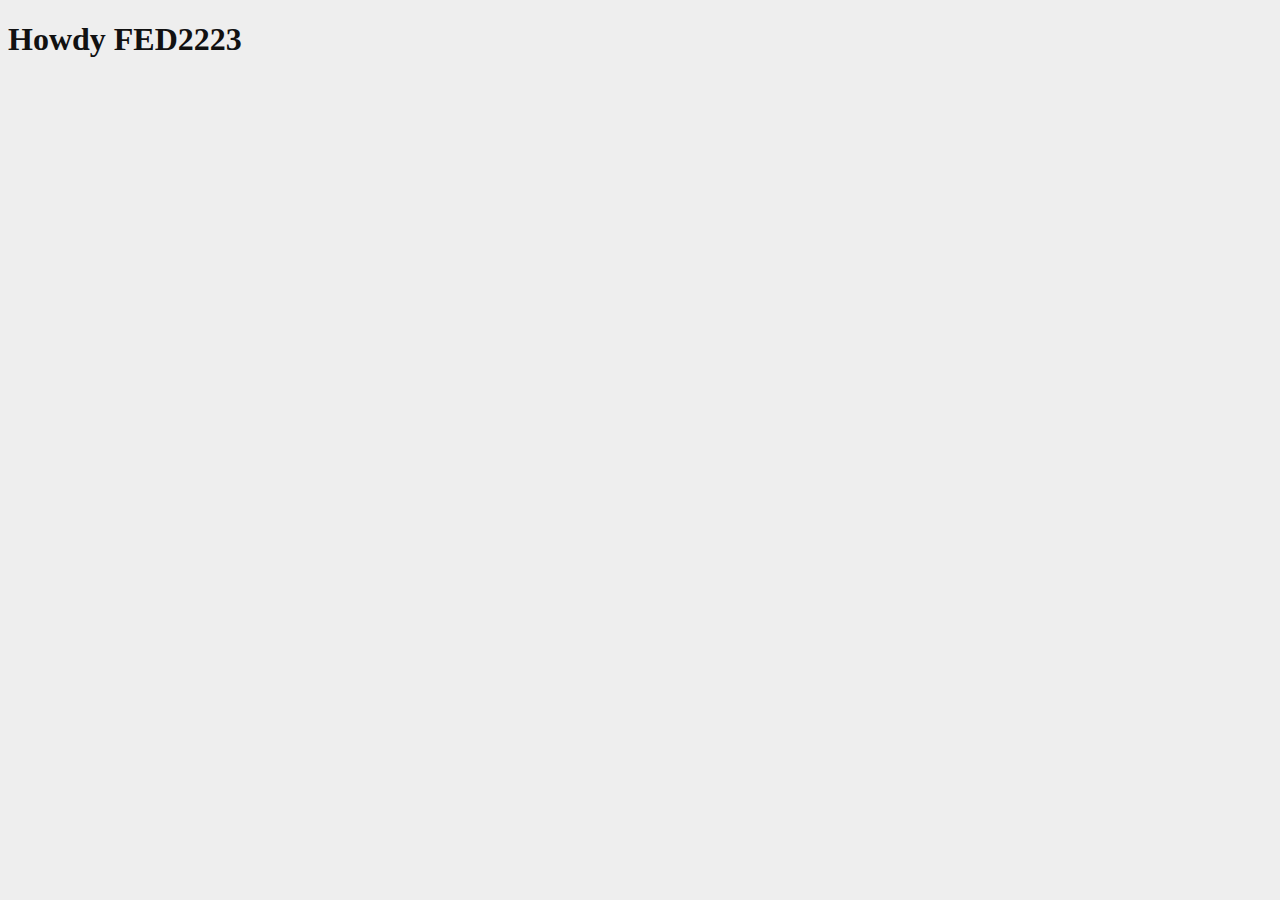
==== basiswebsite/index.html @ 27a64022 "Add files via upload" ====
<!doctype html>
<html lang="nl">
	
<head>
	<meta charset="UTF-8">
	<meta name="author" content="jouw naam">
	<meta name="viewport" content="width=device-width, initial-scale=1">
	
	<title>Howdy FED2223</title>
	
	<link href="styles/style.css" rel="stylesheet">
	<link rel="icon" type="image/svg+xml" href="images/favicon.svg">
</head>

<body>
	<h1>Howdy FED2223</h1>

	<script defer src="scripts/script.js"></script>
</body>
	
</html>
---- basiswebsite/styles/style.css ----
/**************/
/* CSS REMEDY */
/**************/
*, *::after, *::before {
  box-sizing:border-box;  
}

button, summary {
	cursor: pointer;
}





/*********************/
/* CUSTOM PROPERTIES */
/*********************/
:root {
	/* startje */
	--color-text:#111;
	--color-background:#eee;
}





/****************/
/* JOUW STYLING */
/****************/

/* jouw code */

body {
  color:var(--color-text);
  background-color:var(--color-background);
}
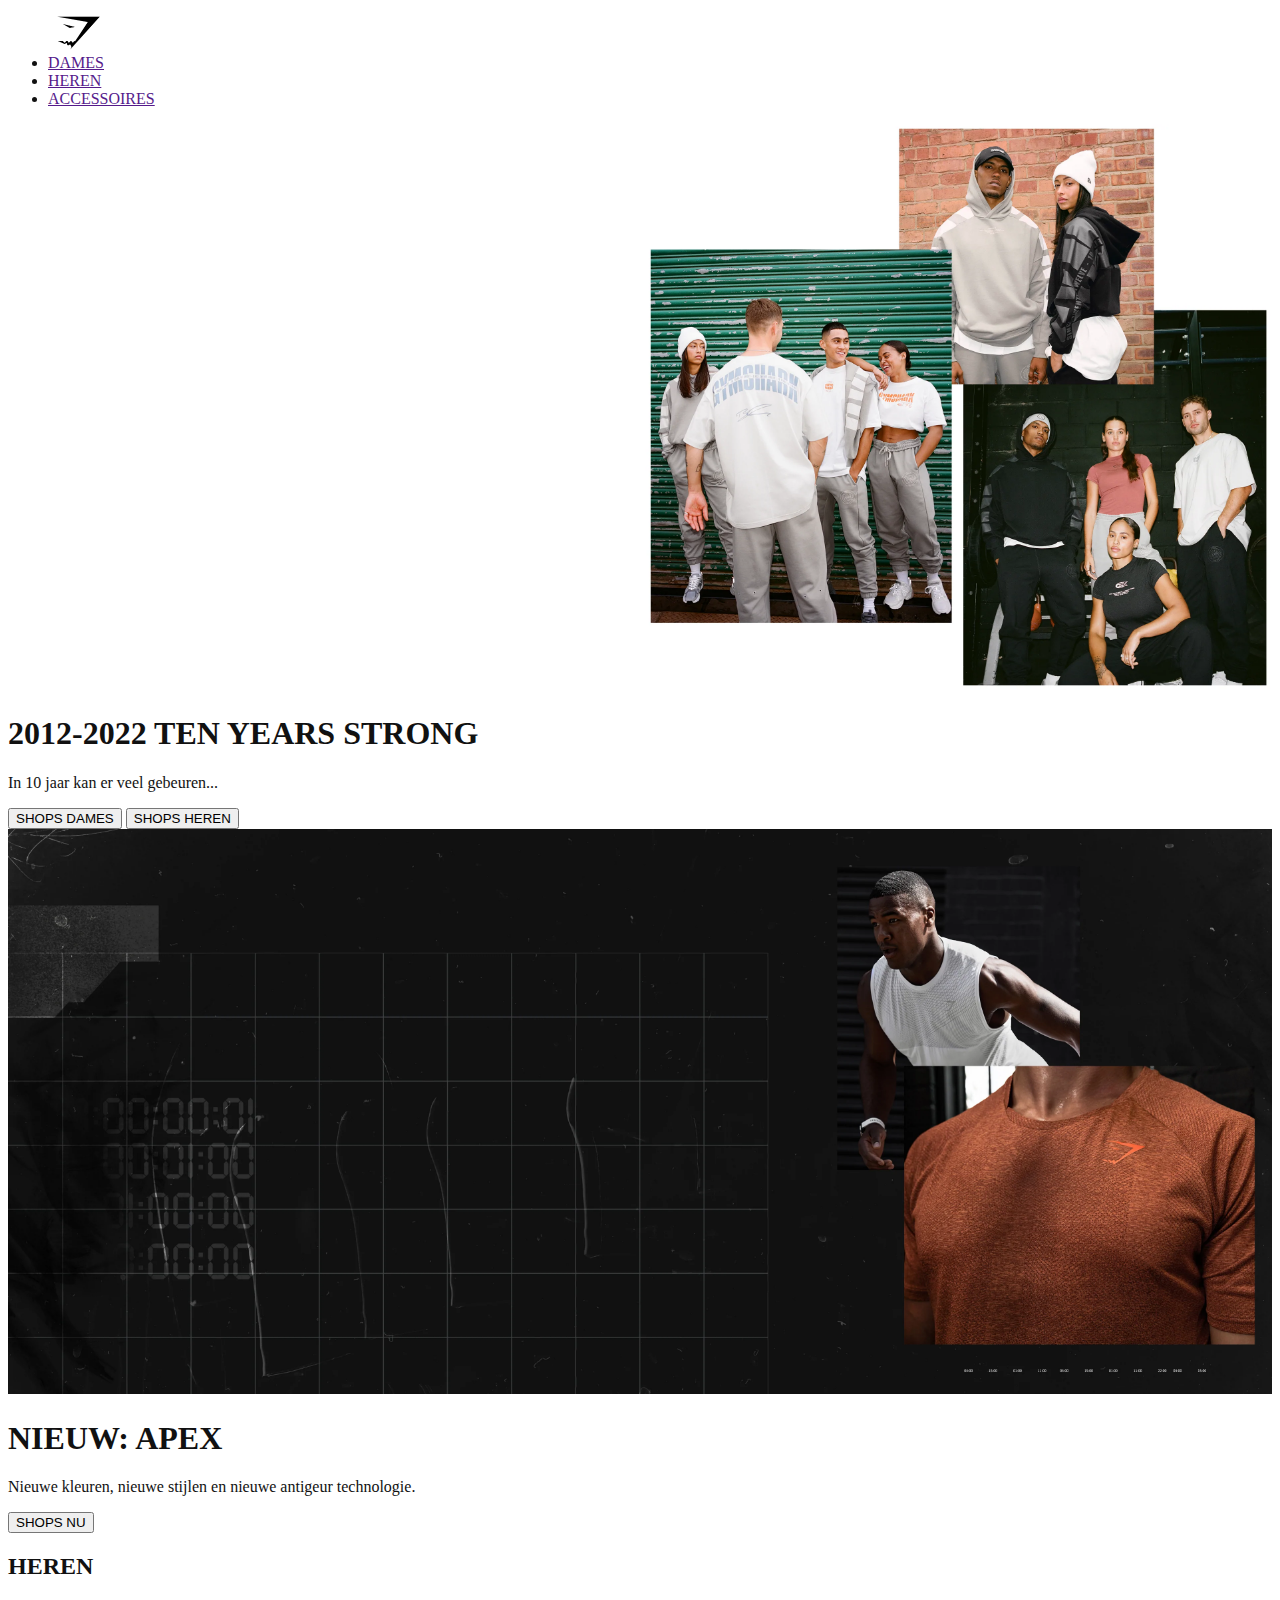
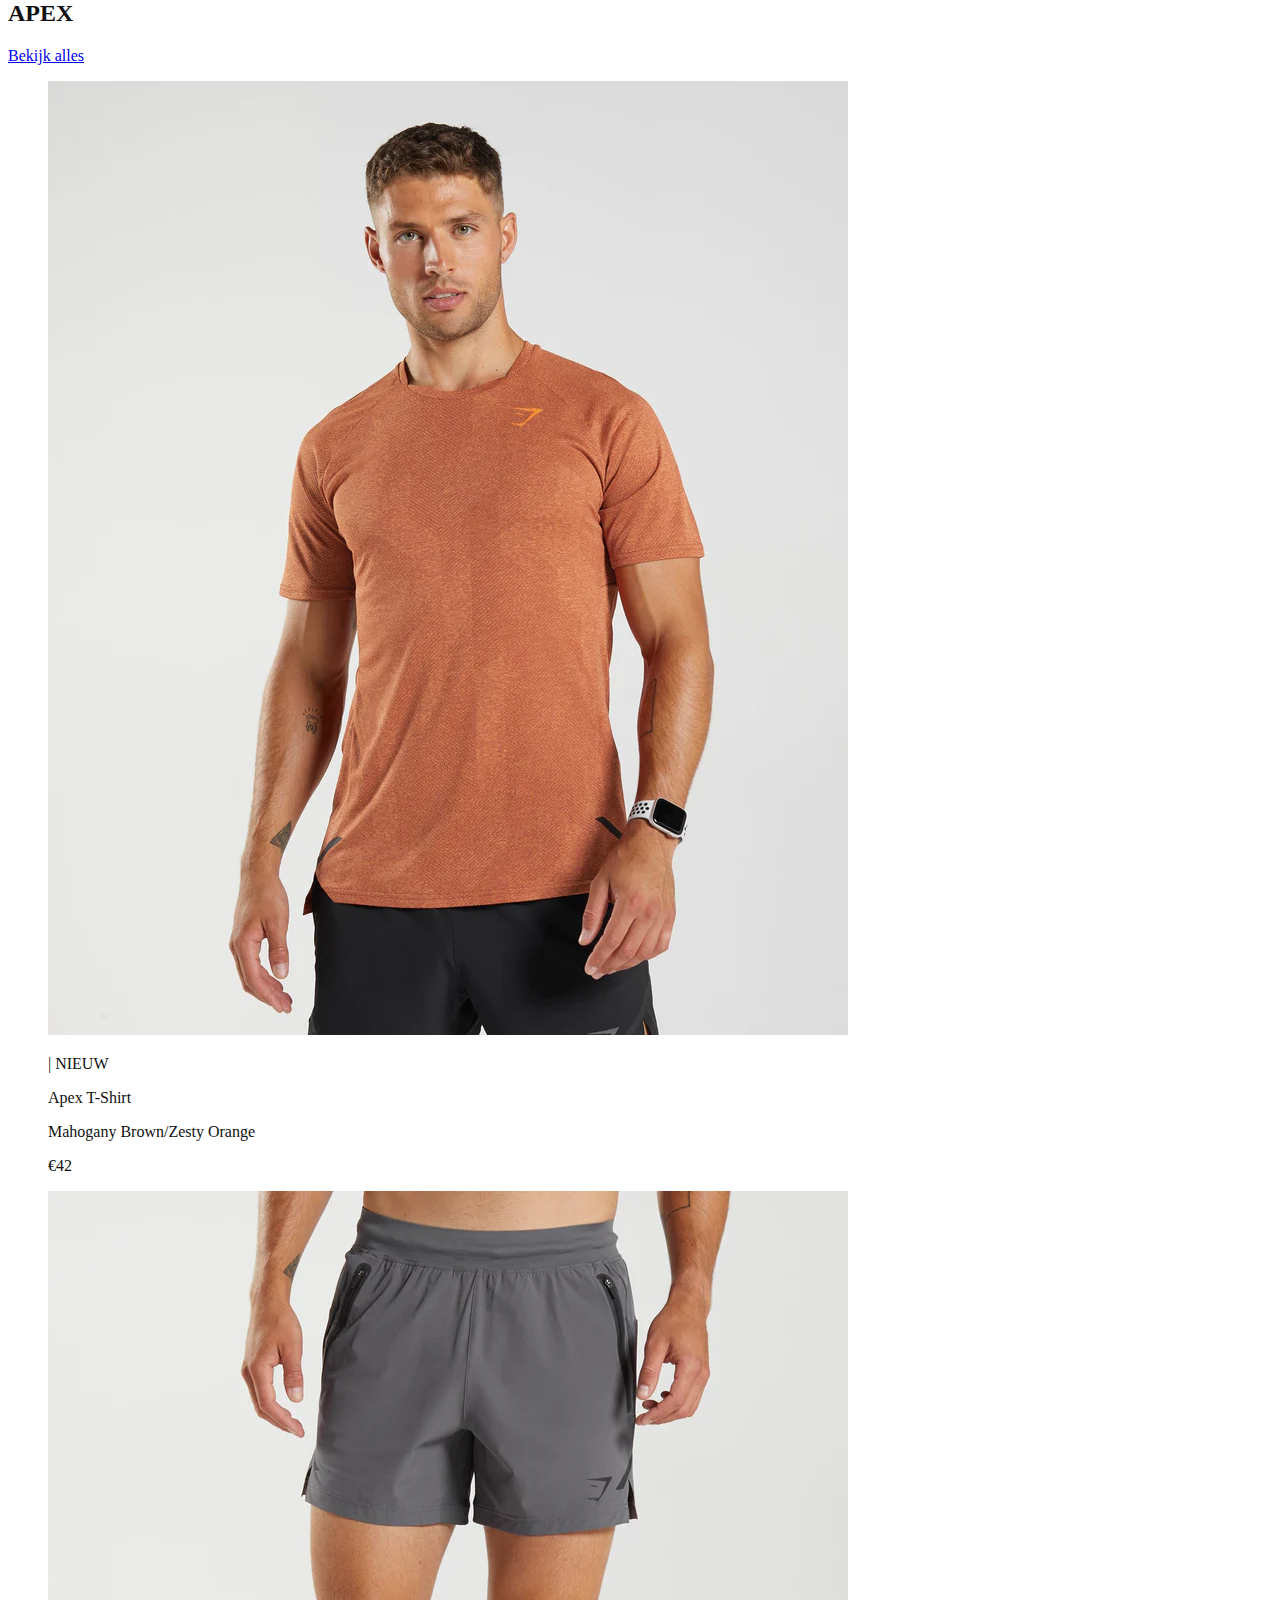
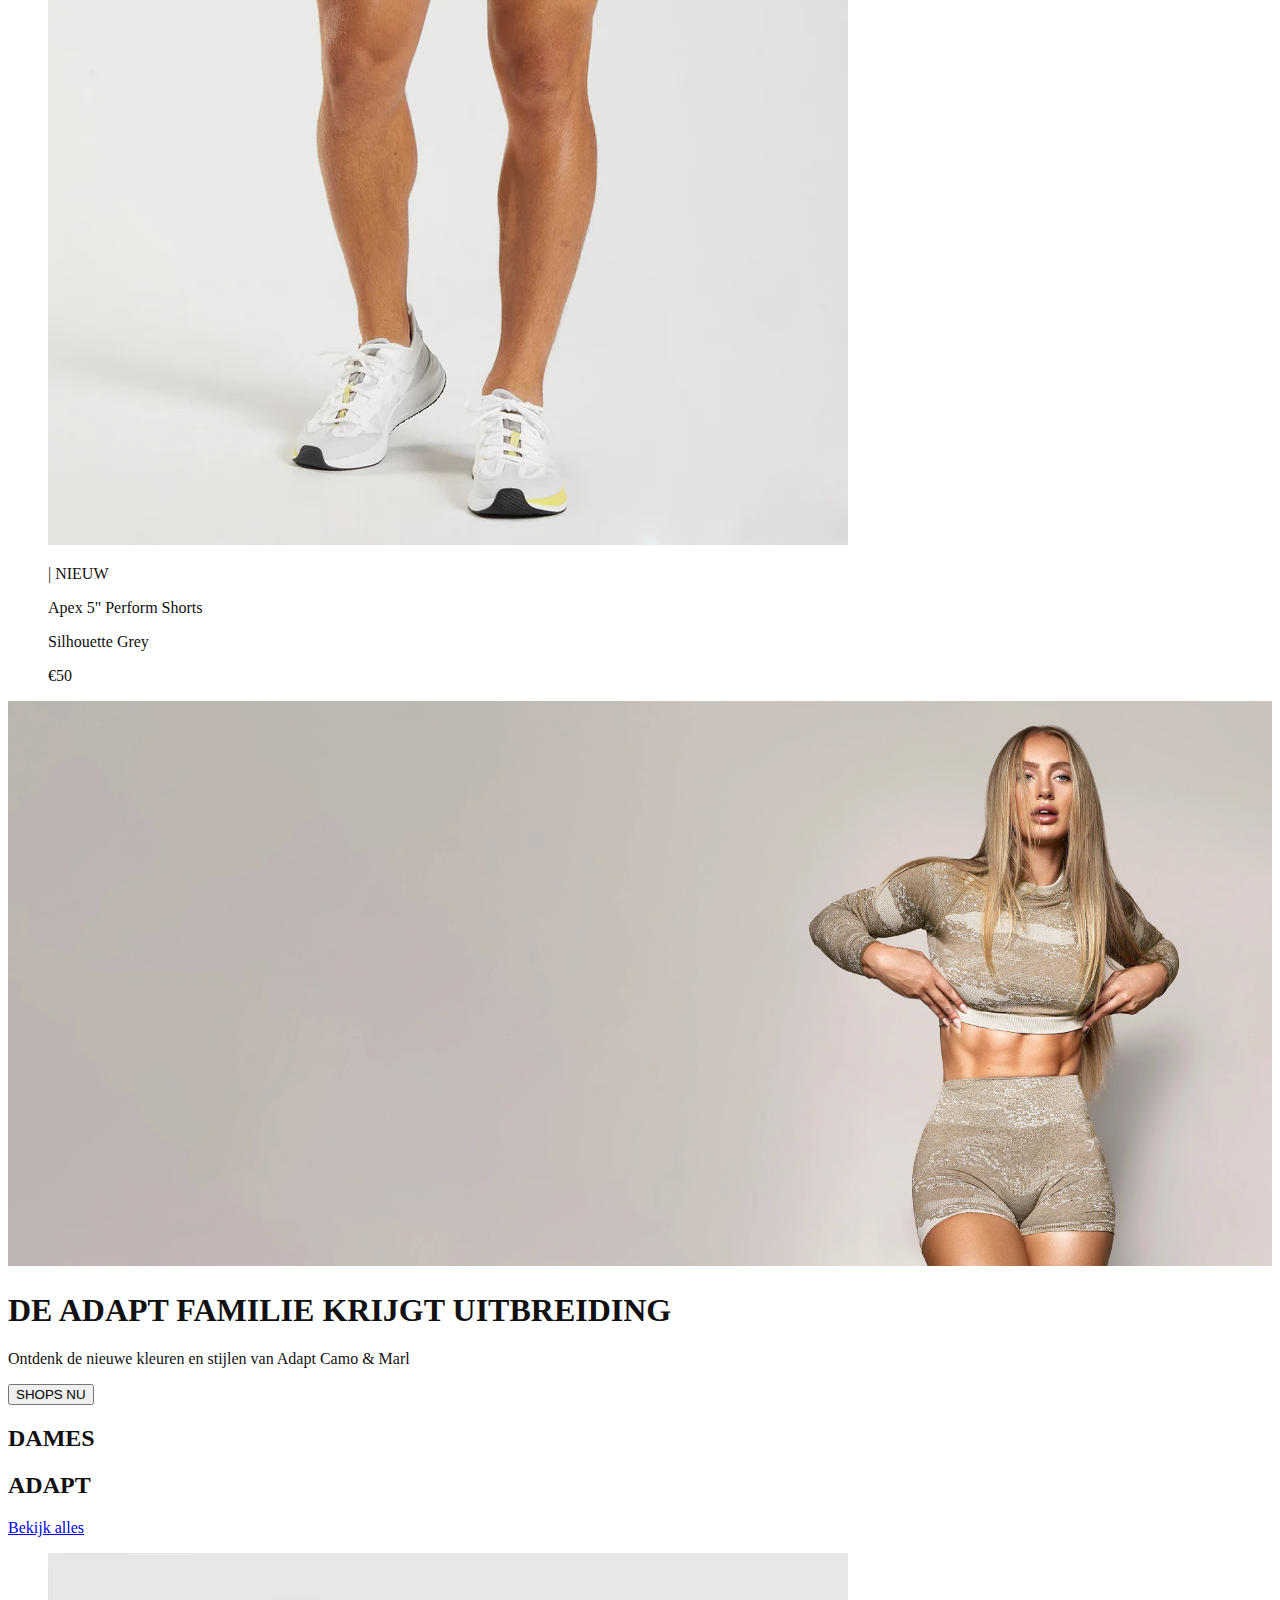
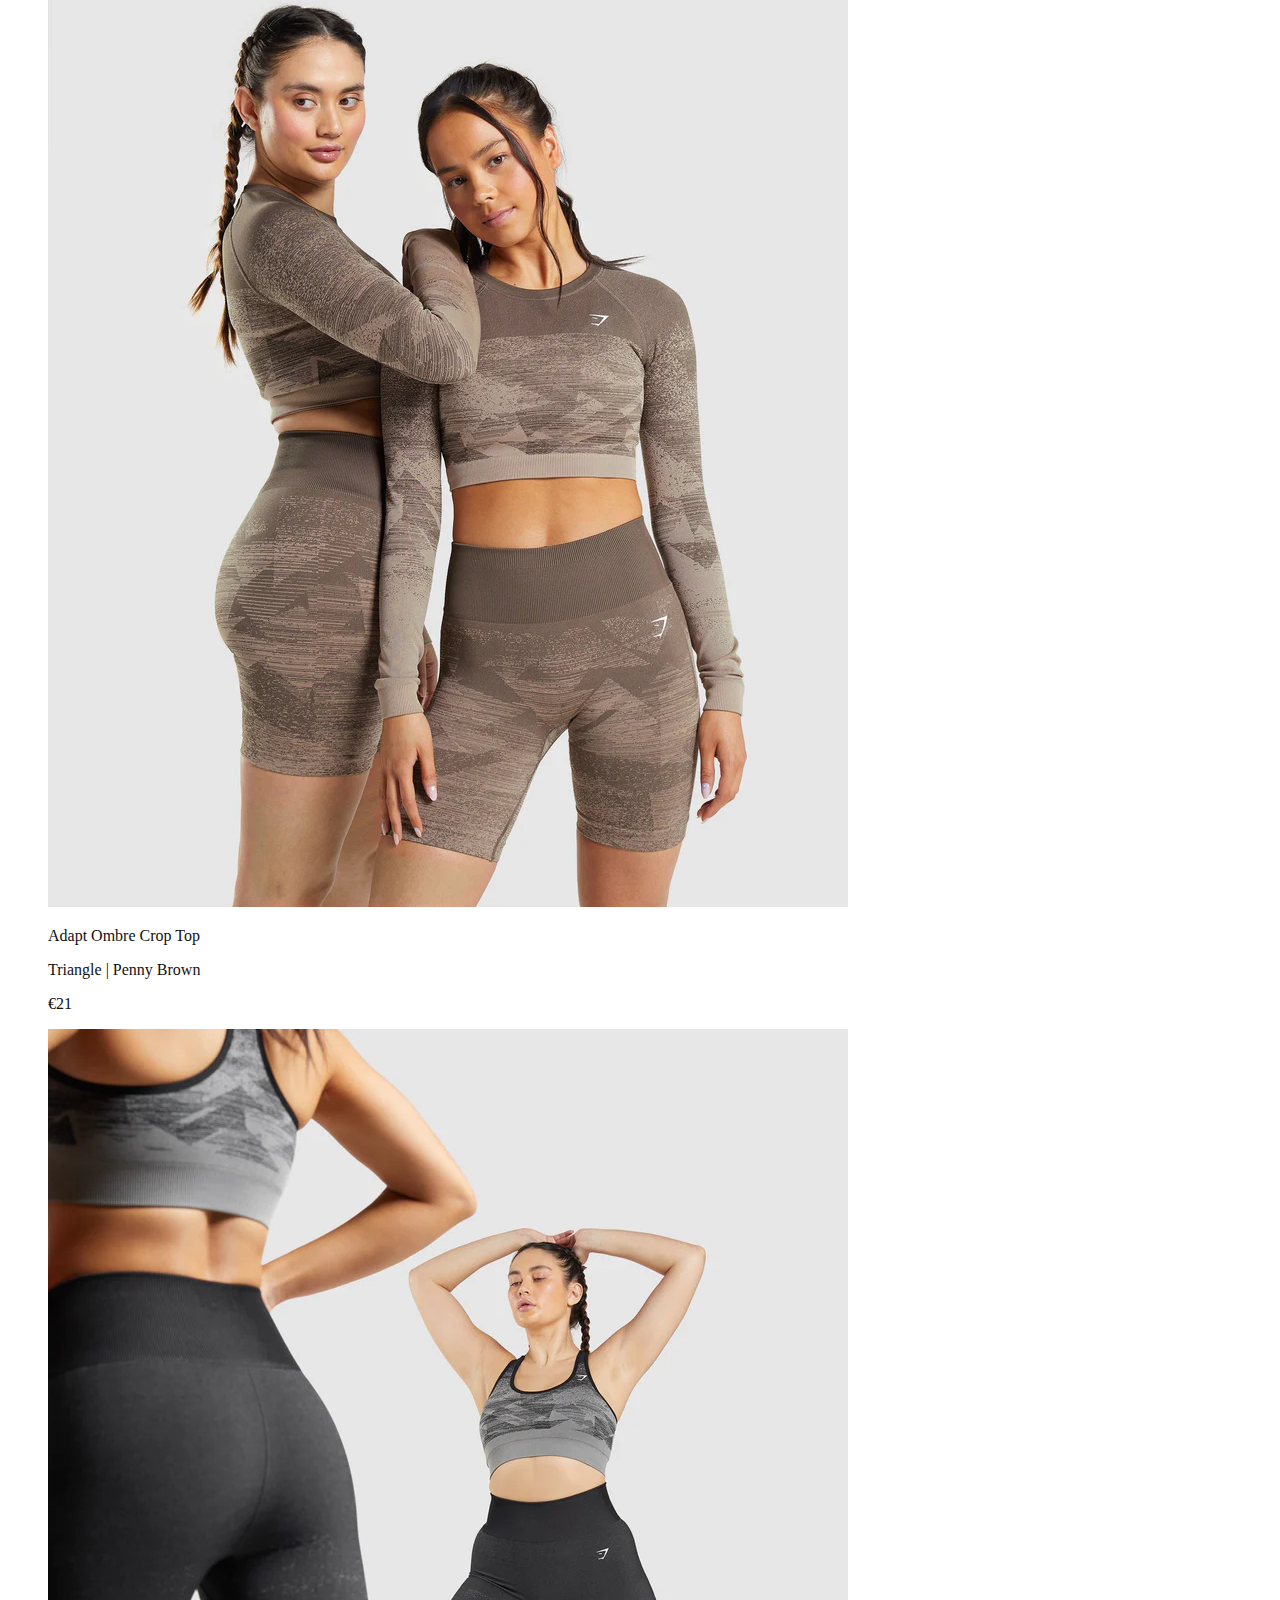
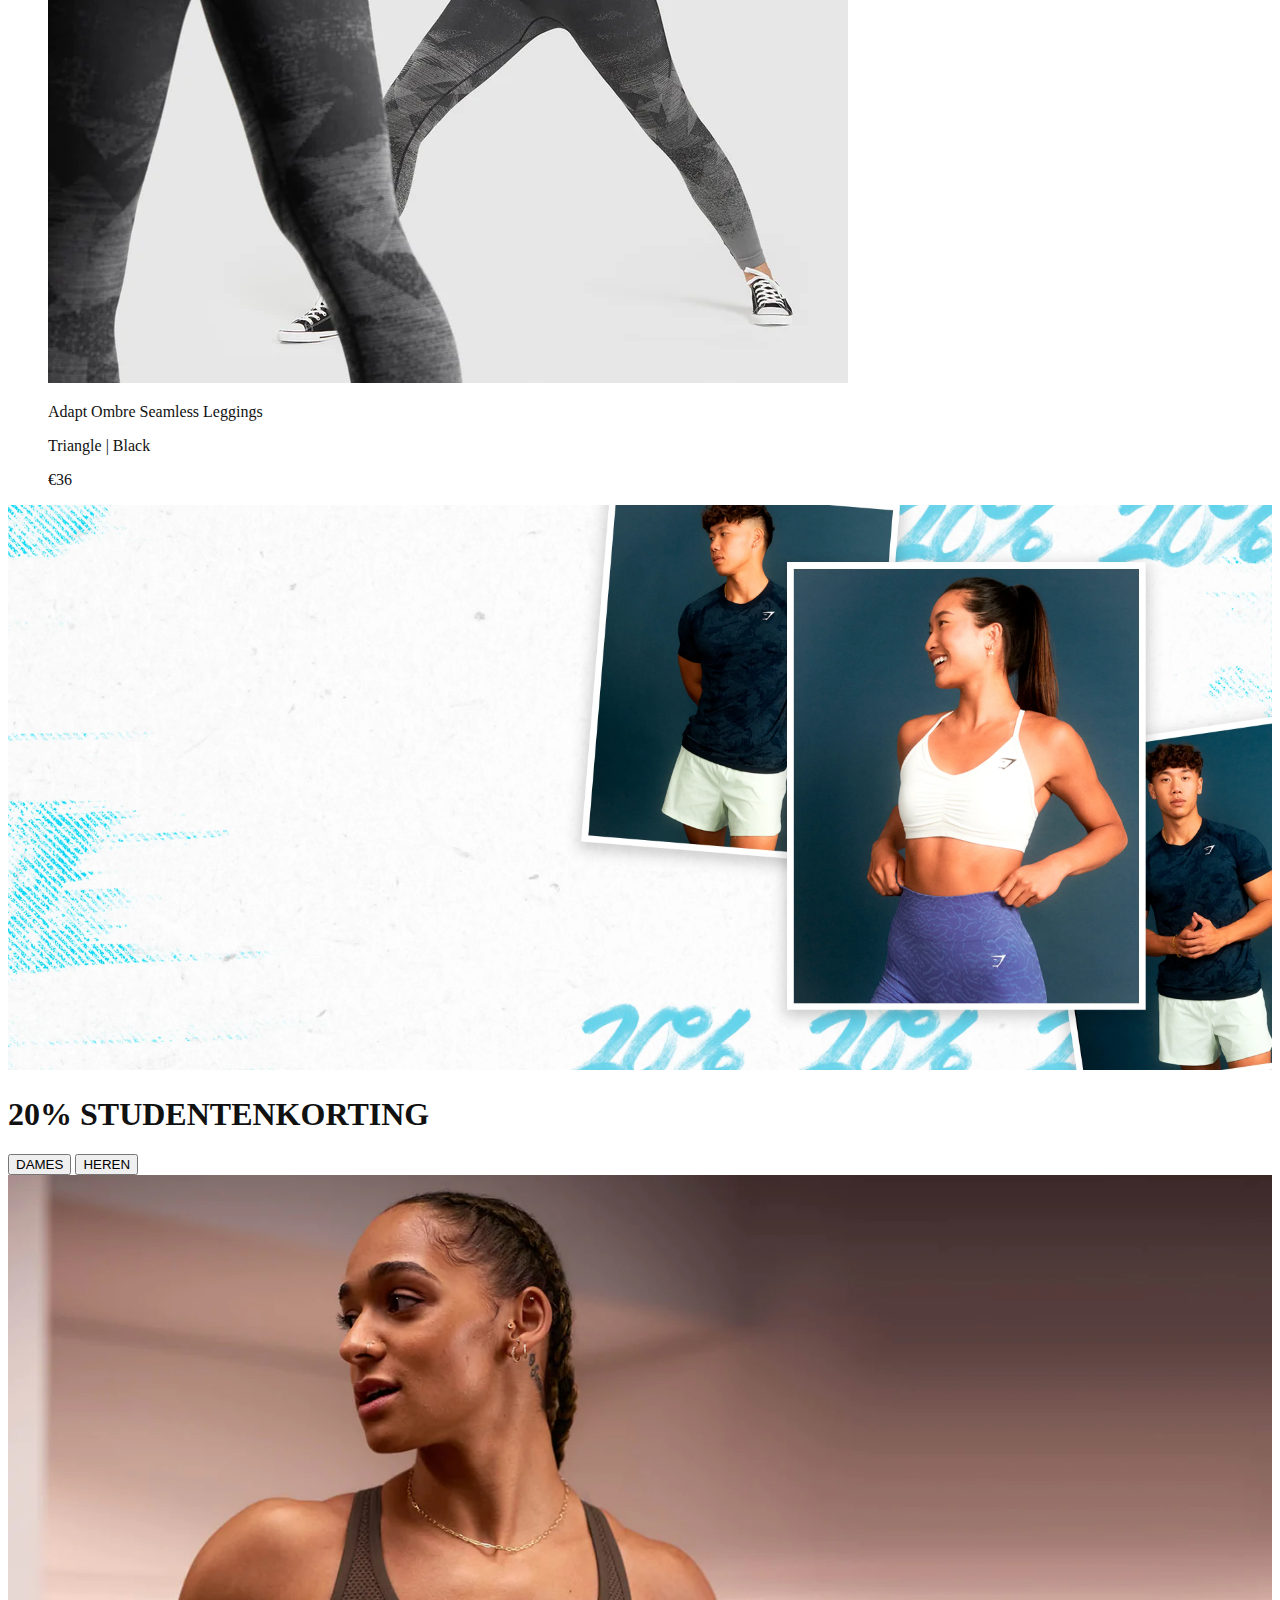
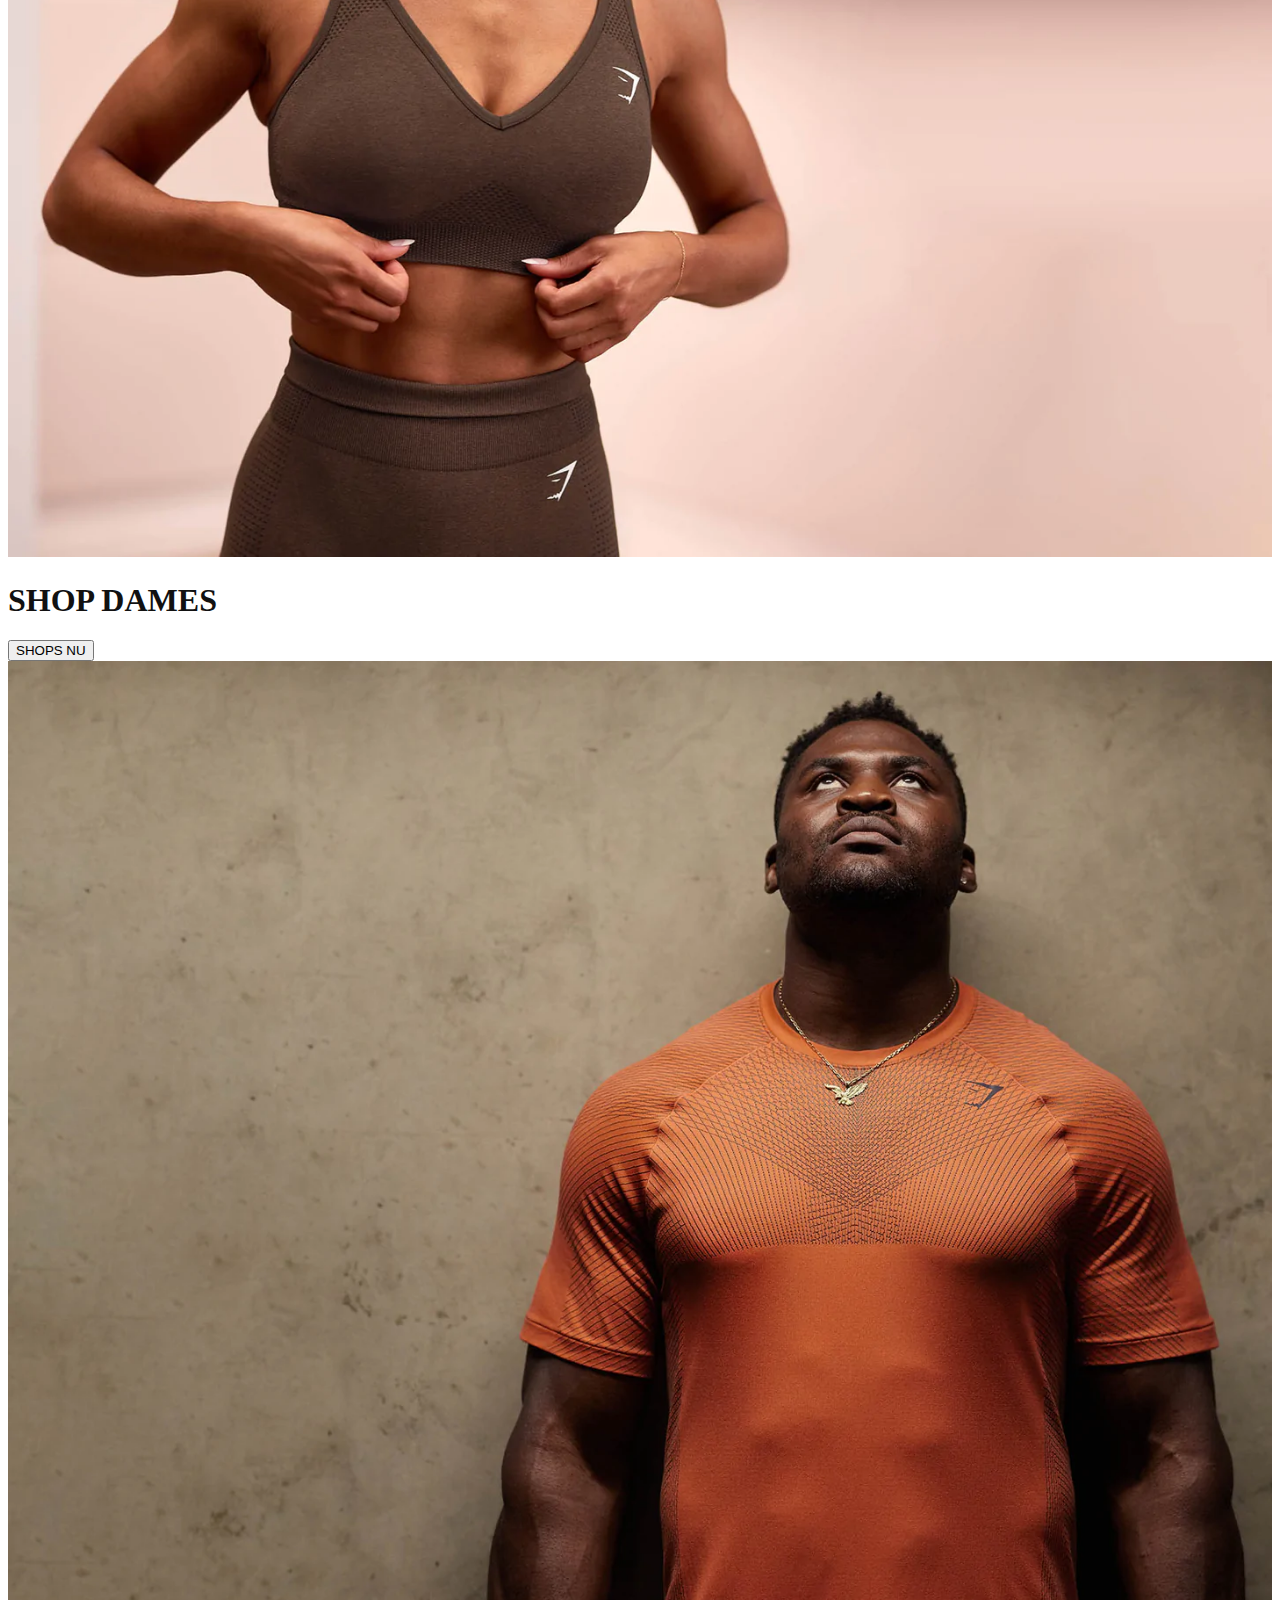
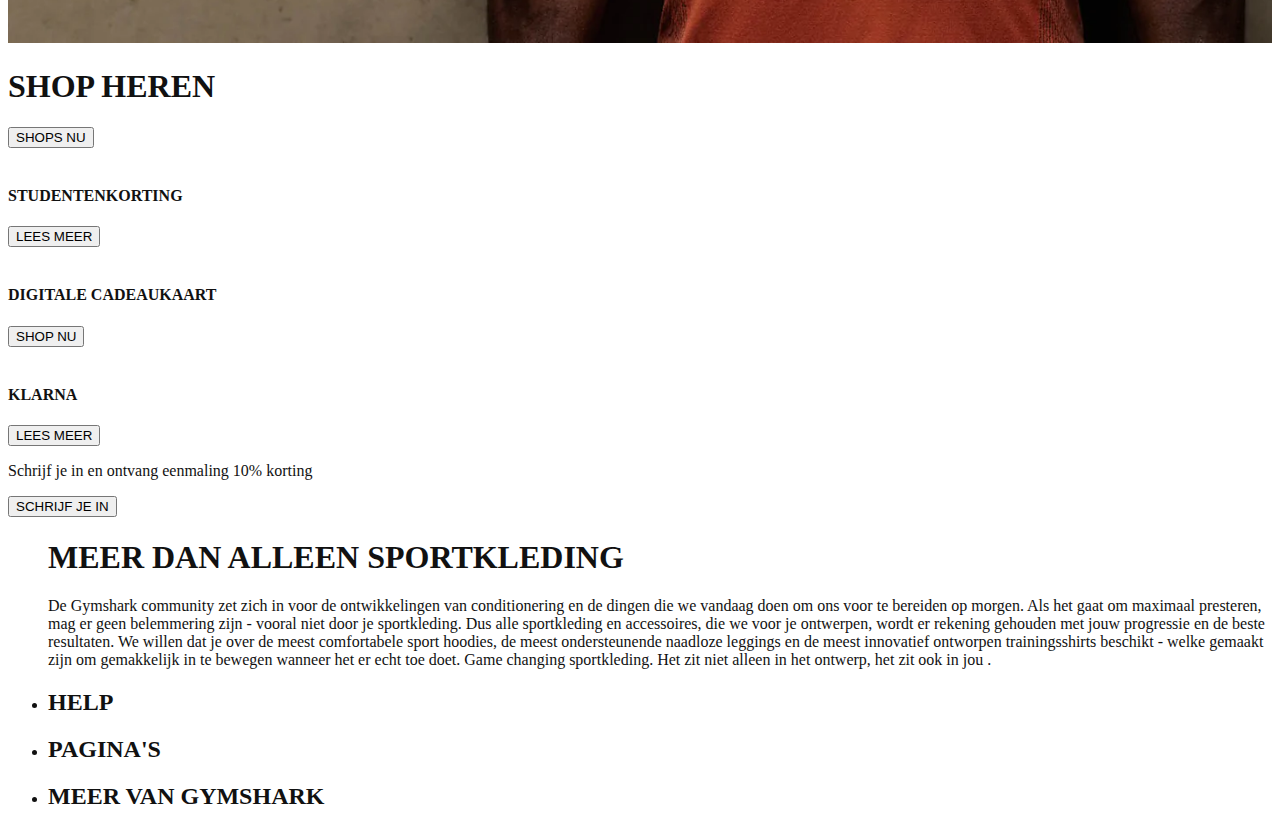
==== commit 3b416658: "Add files via upload" ====
--- a/basiswebsite/index.html
+++ b/basiswebsite/index.html
@@ -6,15 +6,143 @@
 	<meta name="author" content="jouw naam">
 	<meta name="viewport" content="width=device-width, initial-scale=1">
 	
-	<title>Howdy FED2223</title>
+	<title>Gym Shark</title>
 	
 	<link href="styles/style.css" rel="stylesheet">
 	<link rel="icon" type="image/svg+xml" href="images/favicon.svg">
 </head>
 
 <body>
-	<h1>Howdy FED2223</h1>
+	<header>
+        <nav>
+        <ul>
+			<img id="logo" src="images/gymsharkLogo.jpg" alt="">
+            <li><a href="" >DAMES</a></li>
+            <li><a href="" >HEREN</a></li>
+            <li><a href="" >ACCESSOIRES</a></li>
+        </ul>
+        </nav>
+    </header>
+	<main>
+        <section>
+            <img src="images/tenYearsStrong.jpg" alt="">
+            <h1>2012-2022 TEN YEARS STRONG</h1>
+            <P>In 10 jaar kan er veel gebeuren...</P>
+            <a> <button>SHOPS DAMES</button>
+            <a> <button>SHOPS HEREN</button>
+        </section> 
 
+        <section>
+            <img src="images/nieuwApex.jpg" alt="">
+            <h1>NIEUW: APEX</h1>
+            <P>Nieuwe kleuren, nieuwe stijlen en nieuwe antigeur technologie.</P>
+            <a> <button>SHOPS NU</button>
+        </section> 
+
+        <section>
+            <span h2>
+            <h2>HEREN</h2>
+            <h2>APEX</h2>
+            <a href="Bekijk alles">Bekijk alles</a>
+            <ul>
+            <img src="images/apexTshirt.jpg" alt=""> <a>
+            <p>| NIEUW</p>
+            <p>Apex T-Shirt</p>
+            <p>Mahogany Brown/Zesty Orange</p> <a href=""></a>
+            <p>€42</p>
+            <img src="images/apex5PerformShortSilhouetteGrey.jpg" alt=""> <a>
+            <p>| NIEUW</p>
+            <p>Apex 5" Perform Shorts</p>
+            <p>Silhouette Grey</p> <a href=""></a>
+            <p>€50</p>
+            </ul>
+        </section> 
+
+        <section>
+            <img src="images/adaptFamilie.jpg" alt=""> 
+            <h1>DE ADAPT FAMILIE KRIJGT UITBREIDING</h1>
+            <P>Ontdenk de nieuwe kleuren en stijlen van Adapt Camo & Marl</P>
+            <a> <button>SHOPS NU</button>
+        </section> 
+
+        <section>
+            <span h2>
+			<h2>DAMES</h2>
+			<h2>ADAPT</h2>
+            <a href="Bekijk alles">Bekijk alles</a>
+            <ul>
+            <img src="images/AdaptOmbre_Triangle_CropTop.jpg" alt=""> <a>
+            <p>Adapt Ombre Crop Top</p>
+            <p>Triangle | Penny Brown</p> <a href=""></a>
+            <p>€21</p>
+            <img src="images/AdaptOmbre_Triangle_SeamlessLeggings.jpg" alt=""> <a>
+            <p>Adapt Ombre Seamless Leggings</p>
+            <p>Triangle | Black</p> <a href=""></a>
+            <p>€36</p>
+            </ul>
+        </section> 
+
+        <section>
+            <img src="images/studentenkorting.jpg" alt="">
+            <h1>20% STUDENTENKORTING</h1>
+			<a> <button>DAMES</button>
+			<a> <button>HEREN</button>
+        </section> 
+
+        <section>
+            <img src="images/shopDames.jpg" alt="">
+            <h1>SHOP DAMES</h1>
+            <a> <button>SHOPS NU</button>
+        </section> 
+
+        <section>
+            <img src="images/shopHeren.jpg" alt="">
+            <h1>SHOP HEREN</h1>
+			<a> <button>SHOPS NU</button>
+        </section> 
+
+        <section>
+            <img src="" alt=""> 
+            <h4>STUDENTENKORTING</h4>
+            <a> <button>LEES MEER</button>
+        </section> 
+
+		<section>
+            <img src="" alt=""> 
+            <h4>DIGITALE CADEAUKAART</h4>
+            <a> <button>SHOP NU</button>
+        </section> 
+
+		<section>
+            <img src="" alt=""> 
+            <h4>KLARNA</h4>
+            <a> <button>LEES MEER</button>
+        </section> 
+
+        <section>
+            <p>Schrijf je in en ontvang eenmaling 10% korting</p>
+            <a> <button>SCHRIJF JE IN</button>
+        </section> 
+
+        <section>
+            <ul>
+                <h1>MEER DAN ALLEEN SPORTKLEDING</h1>
+                <p>De Gymshark community zet zich in voor de ontwikkelingen van conditionering en de dingen die we vandaag doen om ons voor te bereiden op morgen. Als het gaat om maximaal presteren, mag er geen belemmering zijn - vooral niet door je sportkleding. Dus alle sportkleding en accessoires, die we voor je ontwerpen, wordt er rekening gehouden met jouw progressie en de beste resultaten. We willen dat je over de meest comfortabele sport hoodies, de meest ondersteunende naadloze leggings en de meest innovatief ontworpen trainingsshirts beschikt - welke gemaakt zijn om gemakkelijk in te bewegen wanneer het er echt toe doet.
+
+					Game changing sportkleding. Het zit niet alleen in het ontwerp, het zit ook in jou .</p>
+            </ul>
+        </section> 
+
+        <footer>
+			<ul>
+				<li> <h2>HELP</h2> </li>
+				<li> <h2>PAGINA'S</h2> </li>
+				<li> <h2>MEER VAN GYMSHARK</h2> </li>
+			</ul>
+		</footer>
+
+
+    </main>
 	<script defer src="scripts/script.js"></script>
 </body>
 	
--- a/basiswebsite/styles/style.css
+++ b/basiswebsite/styles/style.css
@@ -19,7 +19,7 @@
 :root {
 	/* startje */
 	--color-text:#111;
-	--color-background:#eee;
+	--color-background:white;
 }
 
 
@@ -37,3 +37,14 @@
   background-color:var(--color-background);
 }
 
+#logo{
+	top: 1em;
+	left: 1em;
+	max-width: 5%;
+	max-height: 5%;
+}
+
+img{
+	max-width: 100%;
+}
+
